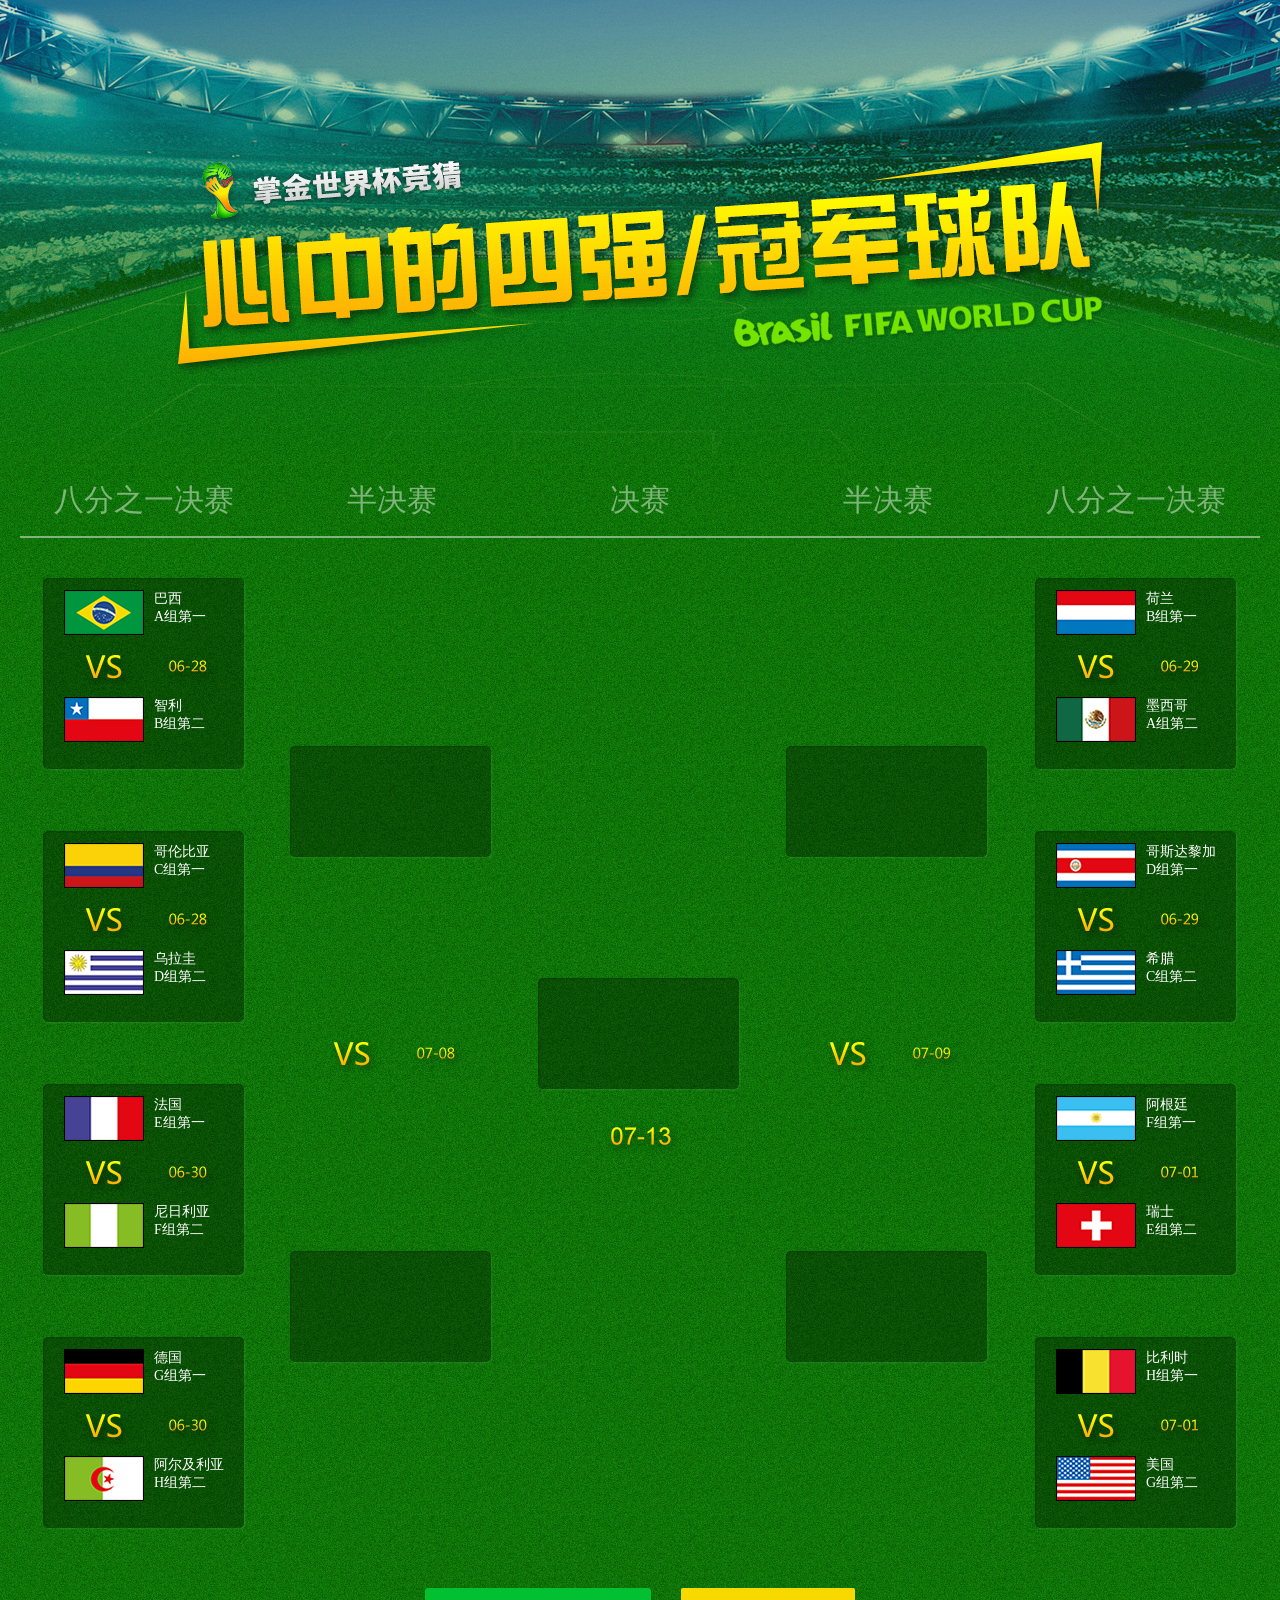
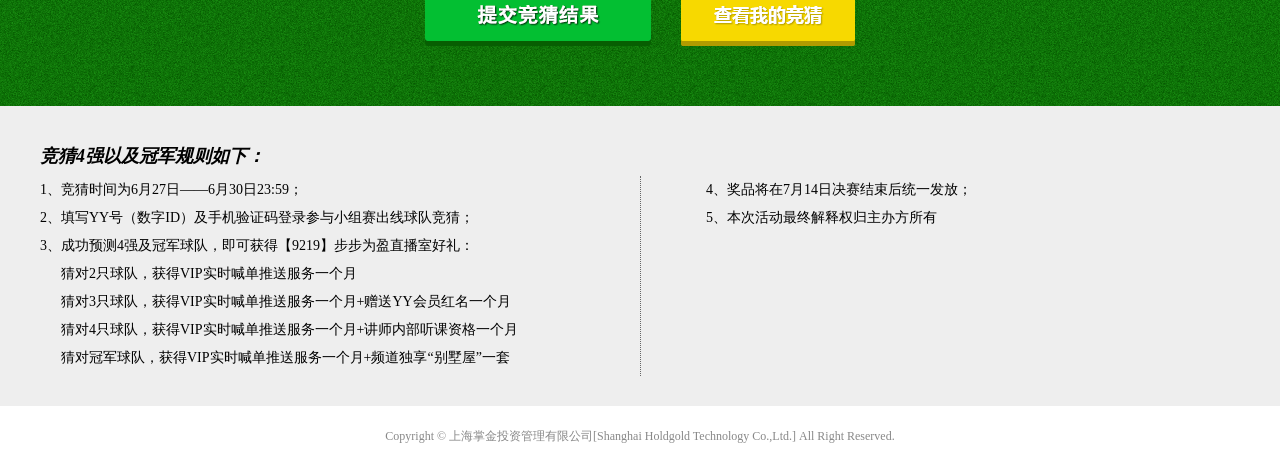
==== index.html @ 0e289a5d "Football World Cup" ====
<!DOCTYPE html PUBLIC "-//W3C//DTD XHTML 1.0 Transitional//EN" "http://www.w3.org/TR/xhtml1/DTD/xhtml1-transitional.dtd">
<html xmlns="http://www.w3.org/1999/xhtml">
<head>
<meta http-equiv="Content-Type" content="text/html; charset=utf-8" />
<link rel="icon" href="assets/image/zj_icon.ico" type="image/x-icon">
<title>掌金世界杯竞猜</title>
<link rel="stylesheet" href="assets/css/style.css">
<link rel="stylesheet" href="assets/css/main.css">
<script type="text/javascript" src="assets/js/jquery-1.8.3.min.js"></script>
<style>
*{margin: 0 auto; padding: 0;}
.icon_right {
	position:relative;
	top:0px;
	left:0px;
}
.icon_right i{
	width:16px; height:15px; background:#f00;background: url(assets/image/icon.png) top right; display:none;top: 0;left: 64px;
	position: absolute;
}

.div11 {
	position:relative;
	top:0px;
	left:0px;
}
.div11 i{
	width:16px; height:15px;background: url(assets/image/icon.png) top right; display:none;top: 0;left:125px;
	position: absolute;
}
</style>


<script>
function show(){  
        document.getElementById("overDiv").style.display = "block" ;  
        document.getElementById("hsDiv").style.display = "block" ;  
    }  
    function closeDiv(){  
        document.getElementById("overDiv").style.display = "none" ;  
        document.getElementById("hsDiv").style.display = "none" ;  
    }  
</script>
</head>

<body>  
  <!--  banner 开始  -->
  <div class="banner"></div>  
  <!--  banner 结束  -->

  
  <!--  决赛 开始  -->  
  <div class="wrap">   
  
    <!--  表头 开始  -->  
    <div class="title_table">
      <ul>
        <li>八分之一决赛</li>
        <li>半决赛</li>
        <li>决赛</li>
        <li>半决赛</li>
        <li>八分之一决赛</li>
      </ul>
    </div>   
    <!--  表头结束  -->  
    
       
  
    <!--  好几强 开始  -->     
     <div class="game" id="active0">
       <ul>
       <!--  1  -->
        <li>
          <ul>
            <li class="sideout60" groupId="A">
              <div class="box_16">
                 <dl class="dl1_c16" teamNum="1" id="a">
                  <dt class="dt1_c16">
                  <div class="icon_right"><img src="assets/image/1-1.png" /><i></i></div></dt>
                  <dd>巴西</dd>
                  <dd>A组第一</dd>
                 </dl>
                 
                 <em class="em_time"><img src="assets/image/0628.png" width="203" height="40" /></em>
                                  
                 <dl class="dl1_c16" teamNum="2" id="b">
                  <dt class="dt2_16">
                  <div class="icon_right"><img src="assets/image/1-2.png" /><i></i></div></dt>
                  <dd>智利</dd>
                  <dd>B组第二</dd>
                 </dl>
              </div>
            </li>
            
            <li class="sideout60" groupId="A">            
              <div class="box_16">
                 <dl class="dl1_c16" teamNum="3" id="c">
                  <dt class="dt1_c16">
                  <div class="icon_right"><img src="assets/image/1-3.png" /><i></i></div></dt>
                  <dd>哥伦比亚</dd>
                  <dd>C组第一</dd>
                 </dl>
                 
                 <em class="em_time"><img src="assets/image/0628.png" width="203" height="40" /></em>
                                  
                 <dl class="dl1_c16" teamNum="4" id="d">
                  <dt class="dt2_16">
                  <div class="icon_right"><img src="assets/image/1-4.png" /><i></i></div></dt>
                  <dd>乌拉圭</dd>
                  <dd>D组第二</dd>
                 </dl>
              </div>
             </li>
            </ul>

          <ul> 
            <li class="sideout60" groupId="B">            
              <div class="box_16">
                 <dl class="dl1_c16" teamNum="1">
                  <dt class="dt1_c16">
                  <div class="icon_right"><img src="assets/image/2-1.png" /><i></i></div></dt>
                  <dd>法国</dd>
                  <dd>E组第一</dd>
                 </dl>
                 
                 <em class="em_time"><img src="assets/image/0630.png" width="203" height="40" /></em>
                                  
                 <dl class="dl1_c16" teamNum="2">
                  <dt class="dt2_16">
                  <div class="icon_right"><img src="assets/image/2-2.png" /><i></i></div></dt>
                  <dd>尼日利亚</dd>
                  <dd>F组第二</dd>
                 </dl>
              </div>
            </li>
            
            <li class="sideout60" groupId="B">            
              <div class="box_16">
                 <dl class="dl1_c16" teamNum="3">
                  <dt class="dt1_c16">
                  <div class="icon_right"><img src="assets/image/2-3.png" /><i></i></div></dt>
                  <dd>德国</dd>
                  <dd>G组第一</dd>
                 </dl>
                 
                 <em class="em_time"><img src="assets/image/0630.png" width="203" height="40" /></em>
                                  
                 <dl class="dl1_c16" teamNum="4">
                  <dt class="dt2_16">
                  <div class="icon_right"><img src="assets/image/2-4.png" /><i></i></div></dt>
                  <dd>阿尔及利亚</dd>
                  <dd>H组第二</dd>
                 </dl>
              </div>
             </li>
          </ul>
        </li>        
       <!--  1  -->
       
       
       <!--  2  -->
       <div>      
        <li>        
          <ul>
            <li class="sideout165">
              <dl class="box_04">
                <div class="final" id="A" teamNum="1"></div>
              </dl>
            </li>
            
            <li class="time1"><img src="assets/image/0708.png"/></li>
            
            
            <li class="sideout161">
              <dl class="box_04">
                <div class="final" id="B" teamNum="2"></div>
              </dl>
            </li>
          </ul>
        </li>        
       <!--  2  -->
       
       
       
       <!--  3  --> 
        <li>        
          <ul style="height:320px; margin:310px 0 0 0;">
            <li style="height:90px;"></li>
            <li style="height:113px; margin:0 0 25px 0;padding:-top:50px;">
              <dl class="box_04">
                <div id="champion"></div>
              </dl>
            </li>
            
            <li style="height:40px;"><img src="assets/image/0713.png"/></li>

            <li>
              
            </li>
            
          </ul>
        </li>        
       <!--  3  -->
       
       
       <!--  4  -->       
        <li>        
          <ul>
            <li class="sideout165">
              <dl class="box_04">
                <div class="final" id="C" teamNum="3"></div>
              </dl>
            </li>
            
            <li class="time1"><img src="assets/image/0709.png"/></li>
            
            
            <li class="sideout161">
              <dl class="box_04">
                <div class="final" id="D" teamNum="4"></div>
              </dl>
            </li>
          </ul>
        </li>
        </div> 
       <!--  4  -->
        
        
        
        
        
       <!--  5  -->
        <li>         
          <ul>            
            <li class="sideout60" groupId="C">            
              <div class="box_16">
                 <dl class="dl1_c16" teamNum="1">
                  <dt class="dt1_c16">
                  <div class="icon_right"><img src="assets/image/3-1.png" /><i></i></div></dt>
                  <dd>荷兰</dd>
                  <dd>B组第一</dd>
                 </dl>
                 
                 <em class="em_time"><img src="assets/image/0629.png" width="203" height="40" /></em>
                                  
                 <dl class="dl1_c16" teamNum="2">
                  <dt class="dt2_16">
                  <div class="icon_right"><img src="assets/image/3-2.png" /><i></i></div></dt>
                  <dd>墨西哥</dd>
                  <dd>A组第二</dd>
                 </dl>
              </div>
             </li>
            
            <li class="sideout60" groupId="C">            
              <div class="box_16">
                 <dl class="dl1_c16" teamNum="3">
                  <dt class="dt1_c16">
                  <div class="icon_right"><img src="assets/image/3-3.png" /><i></i></div></dt>
                  <dd>哥斯达黎加</dd>
                  <dd>D组第一</dd>
                 </dl>
                 
                 <em class="em_time"><img src="assets/image/0629.png" width="203" height="40" /></em>
                                  
                 <dl class="dl1_c16" teamNum="4">
                  <dt class="dt2_16">
                  <div class="icon_right"><img src="assets/image/3-4.png" /><i></i></div></dt>
                  <dd>希腊</dd>
                  <dd>C组第二</dd>
                 </dl>
              </div>
             </li>
            </ul>

            <ul>
            <li class="sideout60" groupId="D">            
              <div class="box_16">
                 <dl class="dl1_c16" teamNum="1">
                  <dt class="dt1_c16">
                  <div class="icon_right"><img src="assets/image/4-1.png" /><i></i></div></dt>
                  <dd>阿根廷</dd>
                  <dd>F组第一</dd>
                 </dl>
                 
                 <em class="em_time"><img src="assets/image/0701.png" width="203" height="40" /></em>
                                  
                 <dl class="dl1_c16" teamNum="2">
                  <dt class="dt2_16">
                  <div class="icon_right"><img src="assets/image/4-2.png" /><i></i></div></dt>
                  <dd>瑞士</dd>
                  <dd>E组第二</dd>
                 </dl>
              </div>
             </li>
            
            <li class="sideout60" groupId="D">            
              <div class="box_16">
                 <dl class="dl1_c16" teamNum="3">
                  <dt class="dt1_c16">
                  <div class="icon_right"><img src="assets/image/4-3.png" /><i></i></div></dt>
                  <dd>比利时</dd>
                  <dd>H组第一</dd>
                 </dl>
                 
                 <em class="em_time"><img src="assets/image/0701.png" width="203" height="40" /></em>
                                  
                 <dl class="dl1_c16" teamNum="4">
                  <dt class="dt2_16">
                  <div class="icon_right"><img src="assets/image/4-4.png" /><i></i></div></dt>
                  <dd>美国</dd>
                  <dd>G组第二</dd>
                 </dl>
              </div>
             </li>
             </ul>
             </li>
        <!--  5  -->
       
       </ul>
     </div>
    <!--  好几强 结束  -->  
    
  </div>  
  <!--  决赛 结束  -->
 
 
  <div style="width:430px; height:58px; margin:0 auto; padding:0 0 60px 0;">
    <div  class="TJ_jingcai">
   <input name="" id="submitBtn" type="image"  value="" src="assets/image/btn1.png"/> 
   </div>  
    <!-- 弹出 表单开始 -->  
   <div id="hsDiv" style="display:none;">  
       <!-- 右上角关闭按钮 -->  
    <div id="closediv">  
        <a href="javascript:void(0);" onclick="closeDiv()"><img src="assets/image/tck_qx.png" border="0">  
        </a>  
    </div>  
     
    <div id="tbdiv">  
            <table id="logintb">  
            <tr>              
               <td class="logintd1">姓名：</td> 
               <td class="logintd2"><input type="text" style="width:180px;" name="" id="v_name" value="请输入姓名或YY昵称" onfocus="if (value == '请输入姓名或YY昵称') {
                                    value = ''
                                }"onblur="if (value == '') {
                                    value = '请输入姓名或YY昵称'
                                }" class="input_text" > 
                                <span class="color_red">*</span>
               </td>   
            </tr>  
            
            <tr>              
                <td class="logintd1">YY号码：</td> 
                <td class="logintd2"><input type="text" style="width:180px;" name="" id="v_yy" value="请输入您的YY数字ID" onfocus="if (value == '请输入您的YY数字ID') {
                                    value = ''
                                }"onblur="if (value == '') {
                                    value = '请输入您的YY数字ID'
                                }" class="input_text" >
                </td>  
            </tr>  
            
            <tr>              
                <td class="logintd1">手机号：</td>   
                <td class="logintd2"><input type="text" style="width:180px;"  id="v_mobile" name="" value="请输入您的手机号" onfocus="if (value == '请输入您的手机号') {
                                    value = ''
                                }"onblur="if (value == '') {
                                    value = '请输入您的手机号'
                                }"  class="input_text"> 
                  <span class="color_red">*</span>
                </td>     
            </tr>  
            
            <tr>                
                <td class="logintd1">验证码：</td>   
                <td class="logintd2">
                  <input type="text" id="v_code" name="" style="width:70px;float:left;" value=""  class="input_text"> 
                  <input type="button" value="获取验证码" id='getCode'  style=" cursor: pointer; text-indent:0;border:#48a7e7 1px solid;background:none;width:88px;height:32px;line-height:29px;color:#48a7e7;border-radius:2px;font-size: 14px; text-align:center;margin:0 0 0 10px;outline:none; font-family: '微软雅黑'; "> 
                                    </td>   
            </tr> 
          
            <tr>            
                <td class="logintd1"></td>   
                <td class="logintd4" style='margin-top:3px'><input  id="submitResult" type="image" name="" value="" src="assets/image/tc_butten.png">  </td>   
            </tr>  
        </table>  
 
    </div> 
    <div id="tbdiv1">  
                                        <table id="logintb1">  

                                            <tr>              
                                                <td class="logintd1">手机号：</td>   
                                                <td class="logintd2"><input type="text" name=""  id="result_mobile" value="请输入您的手机号" onfocus="if (value == '请输入您的手机号') {
                                    value = ''
                                }"onblur="if (value == '') {
                                    value = '请输入您的手机号'
                                }"  class="input_text">  </td>   
                                            </tr>  

                                            <tr>              
                                                <td class="logintd1">验证码：</td>   
                                                <td class="logintd2"><input type="text" name="" id="result_code" value="请输入图片中的验证码"  onfocus="if (value == '请输入图片中的验证码') {
                                    value = ''
                                }"onblur="if (value == '') {
                                    value = '请输入图片中的验证码'
                                }" class="input_text"> 


                                                </td>   

                                            </tr>  

                                            <tr>                         
                                                <td><img src="" id="getcode_num" title="看不清，点击换一张" align="absmiddle" style="display:block; margin: 0 0 0 70px;"></td>   
                                            </tr> 

                                            <tr>            
                                                <td class="logintd1"></td>   
                                                <td class="logintd4" style="margin:40px 0 0 0;"><input type="image"  id="getResult"  name="" value="" src="assets/image/tc_butten.png">  </td>   
                                            </tr>  
                                        </table>  

                                    </div>   
  </div>  
<div class="mask" id="winMask" style="display: none;"></div>
  <div id="overDiv" style="display:none; "></div>
                                    <div class="alertLayer" >
                                        <div class="active1-alert" id="active1-alert">
                                            <div class="alert-wrap wy-wrap abMid" name="" type="0">

                                            </div>
                                            <div class="alert-wrap abMid" name="未选齐16强" type="1">
                                                <div class="closeBtn abTR"></div>
                                                <div class="infoTxt abMid">您未选择完四强及冠军</div>
                                                <div class="confirmBtn abMid goonChoose"></div>
                                            </div>
                                            <div class="alert-wrap abMid" name="提交成功" type="2">
                                                <div class="closeBtn abTR"></div>
                                                <div class="infoTxt abMid">恭喜您，提交成功！</div>
                                                <div class="confirmBtn abMid"></div>
                                            </div>
                                            <div class="alert-wrap abMid" name="提交失败" type="3">
                                                <div class="closeBtn abTR"></div>
                                                <div class="infoTxt abMid">抱歉，提交失败！</div>
                                                <div class="confirmBtn abMid"></div>
                                            </div>
                                            <div class="alert-wrap abMid" name="网络不稳" type="4">
                                                <div class="closeBtn abTR"></div>
                                                <div class="infoTxt abMid">网络不稳，请稍后再试</div>
                                                <div class="confirmBtn abMid"></div>
                                            </div>
                                        </div>
                                        <div class="resultLayer abMid" id="resultLayer">
                                            <div class="resultTitle abL">
                                                <div class="closeBtn abR"></div>
                                                我的竞猜 <span>（心中的四强与冠军）</span>
                                            </div>
                                            <div class="topCont">
                                                <!--<img src="images/guessWrong.png" alt=""/>-->
                                            </div>
                                            <div class="centerCont">
                                                <ul id="result">
                                                    <li style="width:430px;list-style-type:none;">
                                                        <div class="noResult">
                                                            心中的四强
                                                        </div>
                                                        <div id="my4">
                                                        </div>
                                                    </li>
                                                    <li style="width:40px;list-style-type:none; margin-top:75px; height: 400px;">
                                                    <div class="noResult"><i></i></div>                                                   	
                                                        <div id="lottery4"></div>
                                                    </li>
                                                    <li style="width:430px;list-style-type:none;">
                                                        <div class="noResult">最终的四强</div>
                                                                <div id="final4">
                                                                </div>
                                                    </li>
                                                </ul>
                                                <ul>
                                                	<li style="width:430px;list-style-type:none;height: 150px; ">
                                                        <div class="noResult">
                                                            心中的冠军
                                                        </div>
                                                        <div id="myChampion">
                                                        </div>
                                                    </li>
                                                    <br/>
                                                    <li style="width:40px;list-style-type:none;height: 150px;margin-top:75px;">
                                                    <div class="noResult"></div>
                                                        <div id="chamLottery"></div>
                                                        
                                                    </li>
                                                    <li style="width:430px;list-style-type:none;height: 150px;">
                                                        <div class="noResult">最终的冠军</div>
                                                                <div id="finalChampion">
                                                                </div>
                                                    </li>
                                                </ul>
                                                <div class="clearfix"></div>
                                            </div>
                                        </div>
                                       
                                    </div>
                                    <div class="search_No hover" id="showResultBtn"><img src="assets/image/btn2.png" /></div>
 </div>
 
 
 <div class="rule">
   <div class="rule_left">
     <h4>竞猜4强以及冠军规则如下：</h4>
     <div class="rule_boxL">
       <p class="p1">1、竞猜时间为6月27日——6月30日23:59；</p>
       <p class="p1">2、填写YY号（数字ID）及手机验证码登录参与小组赛出线球队竞猜；</p>
       <p class="p1">3、成功预测4强及冠军球队，即可获得【9219】步步为盈直播室好礼：</p>
       <p class="p2">猜对2只球队，获得VIP实时喊单推送服务一个月</p>
       <p class="p2">猜对3只球队，获得VIP实时喊单推送服务一个月+赠送YY会员红名一个月</p>
       <p class="p2">猜对4只球队，获得VIP实时喊单推送服务一个月+讲师内部听课资格一个月</p>
       <p class="p2">猜对冠军球队，获得VIP实时喊单推送服务一个月+频道独享“别墅屋”一套</p>
     </div>
     
     <div class="rule_right">
       <p class="p3">4、奖品将在7月14日决赛结束后统一发放；</p>
       <p class="p3">5、本次活动最终解释权归主办方所有</p>
     </div>
   </div>
 </div>
 
  <p class="copyright">
   Copyright © 上海掌金投资管理有限公司[Shanghai Holdgold Technology Co.,Ltd.] All Right Reserved.
  </p> 
  <script type="text/javascript" src="assets/js/main.js"></script>
  <script type="text/javascript" src="assets/js/tools.js"></script>
  <script type="text/javascript" src="assets/js/json2.js"></script>
</body>
</html>
---- assets/css/style.css ----
@charset "utf-8";
/* CSS Document */

body {
  font-family: "微软雅黑" ;
  padding: 0;
  margin: 0 auto;
  background:url(../image/gbg.png) repeat;

}

.banner{
	width:100%;
	height:460px;
	margin:0 auto;
	background: url(../image/banner.jpg) no-repeat center center;
	padding:0;
}

.wrap{
	width:1240px;
	height:100%;
	margin:0 auto;
	padding:0 0 50px 0;
	color:#fff;
	font-size:18px;
}

.wrap:after{content:"."; display:block; height:0; clear:both; visibility:hidden;}

.wrap .title_table{
	width:100%;
	height:66px;
	line-height:66px;
	color:#80b47c;
	border-bottom: 2px solid #80b47c;
	margin:10px 0 40px 0;
	font-family: "微软雅黑";
}

.wrap .title_table ul{
	width:100%;
	margin:0;
	padding:0;
	list-style-type:none;
}

.wrap .title_table li{
	width:248px;
	height:60px;
	line-height:60px;
	float:left;
	font-size:30px;
	text-align:center;
	color:#80b47c;
}


.wrap .game{
	width:100%;
	height:960px;
	margin:0;
	padding:0;
}


.wrap .game ul{
	width:100%;
	margin:0;
	padding:0;
	list-style-type:none;
}

.wrap .game li{
	width:248px;
	height:193px;
	float:left;
	text-align:center;
}

.sideout60{
	margin:0 0 60px 0;
}

.sideout165{
	margin:168px 0 63px 0;
}



.sideout161{
	margin:26px 0 63px 0;
}

.sideout300{
	margin:300px 0 35px 0;
}

.sideout35{
	margin:35px 0 35px 0;
}

.box_16{
	background:url(../image/bg_1.png) no-repeat;
	width:203px;
	height:193px;
	margin:0 auto;
}

.dl1_c16{
	width:160px;
	height:45px;
	margin:0 auto;
	padding:12px 0 10px 0;
	font-size:14px;
	color:#fff;
	font-family:'微软雅黑';
	text-align:left;
	cursor: pointer;
}

.hover {
	cursor: pointer;
	/*background-color: orange;*/
}

.active {
	cursor: pointer;
	/*background:url(file:///D:/xampp/htdocs/0625/assets/image/select.png)*/
}

.opacity {
	cursor: pointer;
	/*background-color: black;*/
}


.dt1_c16{
	width:80px;
	height:45px;
	float:left;
	margin:0 10px 0 0;
}

.em_time{
	width:203px;
	height:40px;
	margin:0;
	padding:0;
}

.dl2_16{
	width:160px;
	height:45px;
	margin:0 auto;
	padding:12px 0 10px 0;
	font-size:14px;
	color:#fff;
	font-family:'微软雅黑';
	text-align:left
}

.dt2_16{
	width:80px;
	height:45px;
	float:left;
	margin:0 10px 0 0;
}

.box_04{
	background:url(../image/bg_2.png) no-repeat;
	margin:0 0 0 22px;
	width:203x;
	height:113px;
	padding:0;
}

.box_04 .dt_04{
	width:203px;
	height:45px;
	margin:0;
	padding:15px 0 10px 0;
}


.box_04 .img{
	width:80px;
	height:45px;
	margin:0 62px 0 61px;
}

.box_04 .dd_04{
	width:203px;
	height:32px;
	line-height:32px;
	color:#fff;
	font-size:18px;
	text-align:center;
	margin:0;
	padding:0;
}

.time1{
	width:100%;
	height:60px;
	margin:30px 0 0 0;
}








#overDiv {  
    background-color:#000;  
    width: 100%;  
    height: 100%;  
    left: 0;  
    top: 0; /*FF IE7*/  
    filter: alpha(opacity = 65); /*IE*/  
    opacity: 0.65; /*FF*/  
    z-index: 110;  
    position: fixed !important; /*FF IE7*/  
    position: absolute; /*IE6*/  
    _top: expression(eval(document.compatMode &&   
     document.compatMode == 'CSS1Compat')?   
    documentElement.scrollTop+  (document.documentElement.clientHeight-this.offsetHeight  
        )/2: /*IE6*/   
    document.body.scrollTop+  (document.body.clientHeight-  this.clientHeight  
        )/2 ); /*IE5 IE5.5*/  
}  
  
#hsDiv {  
    background:#fff;  
    border-radius: 5px;
    z-index: 120;  
    width: 372px;  
    height: 366px;
	/*border:3px solid #950202;*/ 
    left: 45%; /*FF IE7*/  
    top: 32%; /*FF IE7*/  
    margin-left: -150px !important; /*FF IE7 该值为本身宽的一半 */  
    _margin-top: -60px !important; /*FF IE7 该值为本身高的一半*/  
    margin-top: 0px;  
    position: fixed !important; /*FF IE7*/  
    position: absolute; /*IE6*/  
    _top: expression(eval(document.compatMode &&   
     document.compatMode == 'CSS1Compat')?   
    documentElement.scrollTop+  (document.documentElement.clientHeight-this.offsetHeight  
        )/2: /*IE6*/   
    document.body.scrollTop+  (document.body.clientHeight-  this.clientHeight  
        )/2 ); /*IE5 IE5.5*/  
	background:url(../image/tck_bg.png) no-repeat center; 
}  
  

#closediv{
	/*margin-left: 390px; 
	margin-top: -10px;  */
	float:right;
	width:44px;
	height:44px;
	margin:21px 28px 0 0; 
}  

#logintb,#logintb1{
	width: 300px;
	height:200px;
	border: 0px;
	margin:80px 0 0 40px;
	/* margin: 10px 0 0 20px;*/
}  

#logintb .logintd1,#logintb .logintd3  ,#logintb1 .logintd1,#logintb1 .logintd3{
	height:30px;
	line-height:30px;
	font-size:18px;
	font-weight:bold;
	vertical-align: bottom;  
}  

#logintb .logintd1  ,#logintb1 .logintd1{
	font-size:16px;
	color: #000;
	width:70px;
	float:left;
	line-height:30px;
	margin:10px 0 5px 0;
}

#logintb .logintd3 ,#logintb1 .logintd3{
	font-size:11px;  
}  

#logintb .logintd2 , #logintb1 .logintd2{
	height:auto;
	width:200px;
	float:left;
	margin:10px 0 10px 0;
	color:#999;
}  

#logintb td a,#logintb1 td a{
	float: right;  
}  

 .logintd2 input{
	 width:200px;
	 height: 30px;
	 line-height:30px;
	 border:1px solid #cbcbcb;
	 border-radius: 3px;
	 text-indent:0.5em;
}

#logintb .logintd21  ,#logintb1 .logintd21{
	height:auto;
	width:200px;
	float:left;
	margin:10px 0 5px 0;
}  

.logintd21 input{
	width:100px;
	height: 30px;
	line-height:30px;
	border:1px solid #d3d3d3;
	border-radius: 2px;
	text-indent:0.5em;
}  
          

.logintd4{
	width:130px;
	height: 42px;
	text-align: center;
	vertical-align: bottom;
	float:left;
	margin:20px 0 0 0;
} 


.input_text{
	 color:#999;
	 text-indent:0.5em;
	 font-size:14px;
}

.yzm{
	font-size:16px;
	color:#666;
	 text-align:right;
	 text-decoration:underline;
}

.color_red{
	color:#f00;
	font-weight:bold;
	font-size:16px;
	float:right;
	width:10px;
	height:32px;
	line-height:32px;
}


.search_No{
	display:table-cell;
	float:right;
	width:174px;
	height:58px;
}

.TJ_jingcai{
	display:table-cell;
	float:left;
	width:226px;
	height:58px;
	outline:none;
}

.rule{
	width:100%;
	height:300px;
	background:#eee;
}

.rule_left{
	width:1200px;
	height:260px;
	margin:0 auto;
	padding:30px 0;
}

.rule_right{
	width:599px;
	height:200px;
	float:left;
	font-size:14px;
}

.rule_right .p3{
	margin:0 0 0 65px;
	padding:0;
	height:28px;
	line-height:28px;
}

h4{
	heght:40px;
	line-height:40px;
	color:#000;
	font-size:18px;
	font-style:italic;
}

.rule_boxL{
	width:600px;
	height:200px;
	float:left;
	border-right:1px dotted #666;
	font-size:14px;
}


.rule_boxL .p1{
	margin:0;
	padding:0;
	height:28px;
	line-height:28px;
}

.rule_boxL .p2{
	margin:0;
	padding:0;
	height:28px;
	line-height:28px;
	text-indent:1.5em;
}

.copyright{
	width:100%;
	height:60px;
	background:#fff;
	text-align:center;
	line-height:60px;
	color:#888;
	font-size:12px;
}

.alertLayer {
    position: absolute;
    width: 100%;
    height: 0;
    top: 0;
    left: 0;
    z-index: 1001;
}

/*弹出层通用*/
.alert-wrap {
    display: none;
}

    .alert-wrap .closeBtn {
        width: 40px;
        height: 40px;
        right: 16px;
        top: 21px;
        cursor: pointer;
    }
---- assets/css/main.css ----
﻿/*css用途名
* Author:SDX
* E-Mail:jrshenduxian@jd.com
*/
/*顶部栏*/
.topBarExtend {
    background: none repeat scroll 0 0 #E4393C;
    height: 40px;
    margin-bottom: 10px;
    position: relative;
    z-index: 6;
}

/*基类*/
.fullWidth {
    position: relative;
    margin: 0 auto;
    width: 100%;
}

.abT {
    position: absolute;
    top: 0;
}

.abTL {
    position: absolute;
    top: 0;
    left: 0;
}

.abTR {
    position: absolute;
    top: 0;
    right: 0;
}

.abB {
    position: absolute;
    bottom: 0;
}

.abBL {
    position: absolute;
    bottom: 0;
    left: 0;
}

.abBR {
    position: absolute;
    bottom: 0;
    right: 0;
}

.abL {
    position: absolute;
    left: 0;
}

.abR {
    position: absolute;
    right: 0;
}

.abMid {
    position: absolute;
    left: 50%;
}

.fl {
    float: left;
}

.fr {
    float: right;
}

.pr {
    position: relative;
}

/*content*/
.content {
    background: #eeeeee;
    margin-top: -14px;
}

/*activeHead*/
.activeHead {
    height: 458px;
    background-color: #242021;
}

    .activeHead .bkg {
        height: 458px;
        background: url(../image/banner.png) no-repeat center center;
        width: 100%;
    }

.activeCont.cont1 .rule {
    height: 80px;
    background: #f1f1f1;
    color: #222;
    width: 960px;
    margin: 65px auto;
    padding: 30px;
    font-family: "微软雅黑";
}

/*activeFooter*/
.activeFooter {
    line-height: 18px;
    text-align: center;
    text-shadow: 2px 2px 2px #1c1819;
    padding-bottom: 50px;
}

/**浮动层**/
.float-wrap {
    display: none;
}

.floatBtn {
    position: fixed;
    *_position: absolute;
    z-index: 20;
    bottom: 10px;
}

    .floatBtn .linkBlock {
        width: 100%;
        height: 100%;
        cursor: pointer;
        position: absolute;
    }

        .floatBtn .linkBlock a {
            width: 100%;
            height: 100%;
            display: block;
        }

.floatLeft {
    width: 120px;
    height: 320px;
}

    .floatLeft .linkBlock {
        width: 100%;
        background: url("../image/float_left_02.jpg") no-repeat;
        height: 100px;
    }

    .floatLeft .baitiao {
        width: 100%;
        background-image: url("../image/float_left_01.jpg");
        bottom: 110px;
    }

    .floatLeft .caipiao {
        width: 100%;
        background-image: url("../image/float_left_03.jpg");
        bottom: 0;
    }

/*弹出层样式*/
.mask {
    background: #000;
    border: 0 none;
    height: 100%;
    left: 0;
    opacity: 0.5;
    position: fixed;
    top: 0;
    width: 100%;
    z-index: 1000;
    display: none;
    filter: alpha(opacity=50);
}

.alertLayer {
    position: absolute;
    width: 100%;
    height: 0;
    top: 0;
    left: 0;
    z-index: 1001;
}

/*弹出层通用*/
.alert-wrap {
    display: none;
}

    .alert-wrap .closeBtn {
        width: 40px;
        height: 40px;
        right: 16px;
        top: 21px;
        cursor: pointer;
    }

/*弹层-活动1*/
.active1-alert .alert-wrap {
    width: 370px;
    height: 205px;
    background: url("../image/active1_alertLayer.png");
    margin-left: -185px;
}

.active1-alert .confirmBtn {
    background: url(../image/closeBtn.jpg) no-repeat;
    width: 126px;
    height: 35px;
    margin-left: -63px;
    cursor: pointer;
    bottom: 20px;
}

    .active1-alert .confirmBtn a {
        width: 100%;
        height: 100%;
        display: block;
    }

.active1-alert .goonChoose {
    background-image: url(../image/goonChoose.jpg);
}

.active1-alert .gotoWYQB {
    background-image: url(../image/gotoWYQB.jpg);
}

.active1-alert .infoTxt {
    width: 345px;
    height: 90px;
    margin-left: -173px;
    top: 85px;
    line-height: 90px;
    font-size: 26px;
    text-align: center;
    font-family: "微软雅黑";
    font-weight: bold;
    color: #323232;
    font-style: italic;
}

/*.active1-alert .wy-wrap {
    width: 370px;
    height: 359px;
    background: url("../images/wy-wrap-bkg.png");
    margin-left: -185px;
}*/

    .active1-alert .wy-wrap .confirmBtn {
        bottom: 155px;
    }

/*弹层-竞猜结果*/
.alertLayer .resultLayer {
    width: 910px;
    background: #f8f8f8;
    margin-left: -510px;
    top: 10px;
    padding: 0 55px;
    padding-bottom: 60px;
    display: none;
}

    .alertLayer .resultLayer .resultTitle {
        width: 1041px;
        height: 55px;
        background: url(../image/resultTitle.png) no-repeat;
        left: -10px;
        top: 20px;
        font-size: 24px;
        color: #FFF;
        font-family: "Microsoft Yahei";
        text-indent: 30px;
        font-style: italic;
        font-weight: 700;
        line-height: 38px;
    }

        .alertLayer .resultLayer .resultTitle .closeBtn {
            width: 40px;
            height: 45px;
            right: 15px;
            cursor: pointer;
        }

    .alertLayer .resultLayer .topCont {
        position: relative;
        margin-top: 64px;
        text-align: center;
    }

    .alertLayer .resultLayer .centerCont {
        position: relative;
        margin-top: 10px;
    }

    .alertLayer .resultLayer ul {
    }

        .alertLayer .resultLayer ul li {
            float: left;
            width: 450px;
            height: 500px;
        }

            .alertLayer .resultLayer ul li dl {
            }

.resultTitle.abL span {
    font-size: 18px;
    font-weight: normal;
}

.activeCont.cont1 .fl .tit_activeCont {
    text-align: center;
    line-height: 80px;
    font-size: 24px;
    font-family: "Microsoft Yahei";
    background: #2d2d2d;
    color: #FFF;
}

.centerCont ul li div dl {
    width: 450px;
    height: 93px;
}

    .centerCont ul li div dl .wid110 {
        float: left;
        padding-right: 10px;
        width: 110px;
        text-align: right;
        height: 93px;
        line-height: 80px;
        font-size: 36px;
        color: #323232;
        font-family: Arial;
        font-weight: 700;
    }

        .centerCont ul li div dl .wid110 span {
            font-size: 24px;
            font-family: "Microsoft Yahei";
        }

    .centerCont ul li div dl .wid10 {
        float: left;
        padding-right: 10px;
        width: 10px;
        text-align: right;
        height: 93px;
        line-height: 80px;
        font-size: 36px;
        color: #323232;
        font-family: Arial;
        font-weight: 700;
    }

        .centerCont ul li div dl .wid10 span {
            font-size: 24px;
            font-family: "Microsoft Yahei";
        }

    .centerCont ul li div dl .wid100 {
        float: left;
        padding-right: 10px;
        width: 100px;
        text-align: center;
        height: 93px;
    }

    .centerCont ul li div dl .annPs_po {
        width: 430px;
        padding-left: 20px;
    }

.centerCont ul li .noResult {
    line-height: 75px;
    font-size: 24px;
    font-family: "Microsoft Yahei";
    color: #323232;
    padding-left: 150px;
}

.centerCont ul li .noResult_last {
    line-height: 75px;
    font-size: 24px;
    font-family: "Microsoft Yahei";
    color: #323232;
    padding-left: 217px;
    height: 95px;
}

.holderNo_po {
    height: 70px;
    padding-top: 6px;
    width: 98px;
    margin: 13px 8px 8px;
}

    .holderNo_po .titCenter {
        color: #808080;
    }

/*activeBody*/
.activeBody {
    background-color: #eeeeee;
}

    .activeBody .kindNav {
        width: 840px;
        height: 192px;
        margin-left: -416px;
        top: -84px;
        overflow: hidden;
        display: inline;
    }

    /*活动主面板*/
    .activeBody .activeBoard {
        width: 1120px;
        background: #fff no-repeat scroll center top #2D2D2D;
        margin: 0 auto;
        padding-top: 0px;
        *padding-top: 0px;
    }

    .activeBody .activeCont {
        width: 1100px;
        margin: 0 auto;
        margin-top: 0;
        display: none;
        min-height: 200px;
        border-left: 10px solid #1C1819;
        border-right: 10px solid #1C1819;
        background: #fff;
    }

.activeBody {
    display: block;
}

    /*活动面板1*/
    .activeBody .cont1 {
        border: 10px solid #cbcbcb;
    }

        .activeBody .cont1 .groupHolder {
            padding-left: 30px;
            padding-top: 100px;
        }

        .activeBody .cont1 dl {
            width: 535px;
            height: 116px;
        }

        .activeBody .cont1 dt {
            float: left;
            width: 78px;
            height: 100%;
            background: #fff;
        }

        .activeBody .cont1 dd {
            float: left;
            width: 88px;
            height: 100%;
            display: block;
        }

        .activeBody .cont1 .flag {
            width: 80px;
            height: 45px;
            background: black;
            margin: 0 auto;
        }

        .activeBody .cont1 .flag {
            width: 80px;
            height: 45px;
            background: black;
            margin: -3px auto;
        }

        .activeBody .cont1 .title {
            width: 80px;
            height: 20px;
            margin: 0 auto;
            margin-top: 2px;
        }

        .activeBody .cont1 .choose {
            width: 100px;
            text-align: center;
        }
/*新添css  by:hm*/
.activeCont.cont1 .fl .tit_activeCont, .activeCont.cont1 .fr .tit_activeCont {
    text-align: center;
    line-height: 80px;
    font-size: 24px;
    font-family: "Microsoft Yahei";
    background: #fff;
    color: #000;
}

.font36B {
    font-size: 36px;
    font-weight: 700;
    font-family: Arial;
}

.titCenter {
    text-align: center;
    line-height: 24px;
    color: #000;
}

.btnWid430 {
    width: 430px;
    margin: 0 auto;
    height: 58px;
    margin-top: 40px;
}

.btnGreen {
    background: url(../image/btn1.png) no-repeat;
    width: 226px;
    height: 58px;
    cursor: pointer;
}

.btnYellow {
    background: url(../image/btn2.png) no-repeat;
    width: 174px;
    height: 58px;
    cursor: pointer;
}

.activeCont.cont1 .rule h1 {
    margin-bottom: 10px;
}

.activeCont.cont1 .rule .fr.boderNone {
    line-height: 24px;
    width: 44%;
    text-indent: 20px;
    border-right: none;
}

.activeCont.cont1 .rule .fl,
.activeCont.cont1 .rule .fr {
    line-height: 24px;
    padding-right: 50px;
    text-indent: 20px;
    border-right: 1px dotted #666;
}

.activeCont.cont1 .rule h1 em {
    font-size: 16px;
    font-style: italic;
}

.holderNo {
    cursor: pointer;
    height: 70px;
    padding-top: 6px;
    width: 98px;
    margin: 13px 8px 8px;
}

.holder {
    background: #1c1819;
    height: 66px;
    padding-top: 7px;
    width: 88px;
    margin: 12px 13px 8px;
}


    .holder .titCenter {
        color: #fff;
    }

.holderActive {
    background: url(../image/activBg.jpg) no-repeat center center;
    width: 98px;
    height: 77px;
    display: block;
    cursor: pointer;
    padding-top: 19px;
    margin: 0 8px 8px;
}

    .holderActive .titCenter {
        color: #fff;
    }

.holderOpacity {
    background: url(../image/activBg-1.jpg) no-repeat center center;
    margin: 0 8px 8px;
    width: 98px;
    height: 77px;
    display: block;
    cursor: pointer;
    padding-top: 19px;
}

    .holderOpacity img {
        opacity: 0.4;
        filter: alpha(opacity=40);
    }

    .holderOpacity .titCenter {
        color: #808080;
    }

.flag.pr .icon_right i {
    background: url(../image/icon.png) top right;
    width: 16px;
    top: 0;
    left: 64px;
    height: 15px;
    position: absolute;
    display: none;
}

.holderActive .flag.pr .icon_right i {
    display: block;
}

.item {
    width: 186px;
    height: 191px;
    float: left;
    margin-right: 20px;
    display: inline;
    position: relative;
}

    .item a {
        display: block;
        width: 70px;
        height: 22px;
        bottom: 19px;
        left: 58px;
    }

.tab0 {
    background: url(../image/tab1.png) no-repeat;
    width: 200px;
    height: 186px;
    cursor: pointer;
}

    .tab0 a {
        left: 70px;
    }

.tab0Hover {
    background-image: url(../image/tab_1_1.png);
}

.tab1 {
    background: url(../image/tab2.png) no-repeat;
    width: 186px;
    height: 186px;
    cursor: pointer;
}

.tab1Hover {
    background-image: url(../image/tab_2_1.png);
}

.tab2 {
    background: url(../image/tab3.png) no-repeat;
    width: 186px;
    height: 186px;
    cursor: pointer;
}

.tab2Hover {
    background-image: url(../image/tab_3_1.png);
}

.tab3 {
    background: url(../image/tab4.png) no-repeat;
    width: 186px;
    height: 186px;
    cursor: pointer;
}

.tab3Hover {
    background-image: url(../image/tab_4_1.png);
}

.app_icon {
    background: url(../image/app_icon.png) no-repeat;
    width: 100px;
    height: 75px;
    position: absolute;
    left: 50%;
    margin-left: 560px;
    top: 0px;
}

@media screen and (-webkit-min-device-pixel-ratio: 0) {
    .app_icon {
        margin-left: 559px;
    }
}

.noticeWord {
    position: absolute;
    left: 50%;
    color: #333333;
    margin-left: -285px;
    margin-top: 60px;
}

    .noticeWord i {
        background: url(../image/noticeIcon.png) no-repeat;
        width: 20px;
        height: 50px;
        padding-right: 5px;
        float: left;
    }

.adHolder {
    width: 1120px;
    border-top: 10px solid #1C1819;
    padding-top: 30px;
    background-color: #242021;
    padding-bottom: 30px;
}

    .adHolder a {
        display: block;
        width: 1100px;
        margin: 0 auto;
        text-decoration: none;
    }
/*
* des:活动面板2
* author:dqc
* mail:duqichao@jd.com
*/
.activeBody .cont2 {
    width: 1020px;
    padding: 0 40px 20px 40px;
    height: 699px;
}

    .activeBody .cont2 .T_empty {
        width: 82px;
    }

    .activeBody .cont2 .T_date {
        width: 150px;
    }

    .activeBody .cont2 .T_time {
        width: 91px;
    }

    .activeBody .cont2 .T_team {
        width: 204px;
    }

    .activeBody .cont2 .T_group {
        width: 95px;
    }

    .activeBody .cont2 .T_place {
        width: 129px;
    }

    .activeBody .cont2 .T_result {
        width: 193px;
    }

    .activeBody .cont2 .T_session {
        width: 70px;
    }

    .activeBody .cont2 .active_table {
        font-family: 'microsoft yahei';
        margin-top: -1px;
    }

        .activeBody .cont2 .active_table th {
            height: 50px;
            line-height: 50px;
            background: #404040;
            font-size: 16px;
            color: #fff;
            text-align: left;
        }

        .activeBody .cont2 .active_table td {
            height: 50px;
            line-height: 50px;
            text-align: left;
            font-size: 14px;
            color: #a5a5a5;
        }

    .activeBody .cont2 .active_sub_table td {
        border-bottom: 1px solid #333;
    }

    .activeBody .cont2 .active_sub_table th {
        height: 0;
        overflow: hidden;
    }

    .activeBody .cont2 .active_sub_table td.T_date {
        border-bottom: none;
    }

    .activeBody .cont2 .active_sub_table td.T_light {
        font-weight: bold;
        color: #fff;
    }

    .activeBody .cont2 .active_sub_table td.T_dark {
        color: #737373;
    }

    .activeBody .cont2 .active_sub_table tr.T_cutoff td {
        border-top: 1px solid #666;
    }

    .activeBody .cont2 .T_wrap {
        border: 3px solid #68b689;
        margin-bottom: 30px;
        position: relative;
        overflow: hidden;
    }

    .activeBody .cont2 .T_guessing {
        background: #242021;
    }

    .activeBody .cont2 .T_unstart {
        border-color: #6a71ba;
    }

    .activeBody .cont2 .T_raceend {
        border-color: #bab06a;
    }

    .activeBody .cont2 .T_wrap .race_state {
        width: 44px;
        height: 35px;
        display: block;
        position: absolute;
        left: -3px;
        top: -3px;
        background: url(../image/race_stateicon.png) #d2d2d2 no-repeat;
        color: #fff;
        line-height: 30px;
        text-align: center;
    }

    .activeBody .cont2 .T_unstart .race_state {
        background-position: 0 -39px;
    }

    .activeBody .cont2 .T_raceend .race_state {
        background-position: 0 -78px;
    }

table {
    border-collapse: inherit;
}

.activeCont.cont2 .rule {
    height: 20px;
    background: #404040;
    color: #a5a5a5;
    width: 960px;
    margin: 65px auto;
    padding: 30px;
    font-family: "微软雅黑";
}

    .activeCont.cont2 .rule h1 {
        margin-bottom: 10px;
        text-align: center;
    }

    .activeCont.cont2 .rule .fr.boderNone {
        line-height: 24px;
        width: 49%;
        text-indent: 20px;
        border-right: none;
    }

    .activeCont.cont2 .rule .fl,
    .activeCont.cont2 .rule .fr {
        line-height: 24px;
        padding-right: 50px;
        text-indent: 20px; /* border-right: 1px dotted #666; */
        text-shadow: 2px 2px 2px #1c1819;
    }

    .activeCont.cont2 .rule h1 em {
        font-size: 16px;
        font-style: italic;
        text-shadow: 1px 1px 1px #1C1819;
    }

/*活动面板3 （二期开发）*/
.activeBody .cont3 {
}

/*活动面板4*/
.activeBody .cont4 {
}
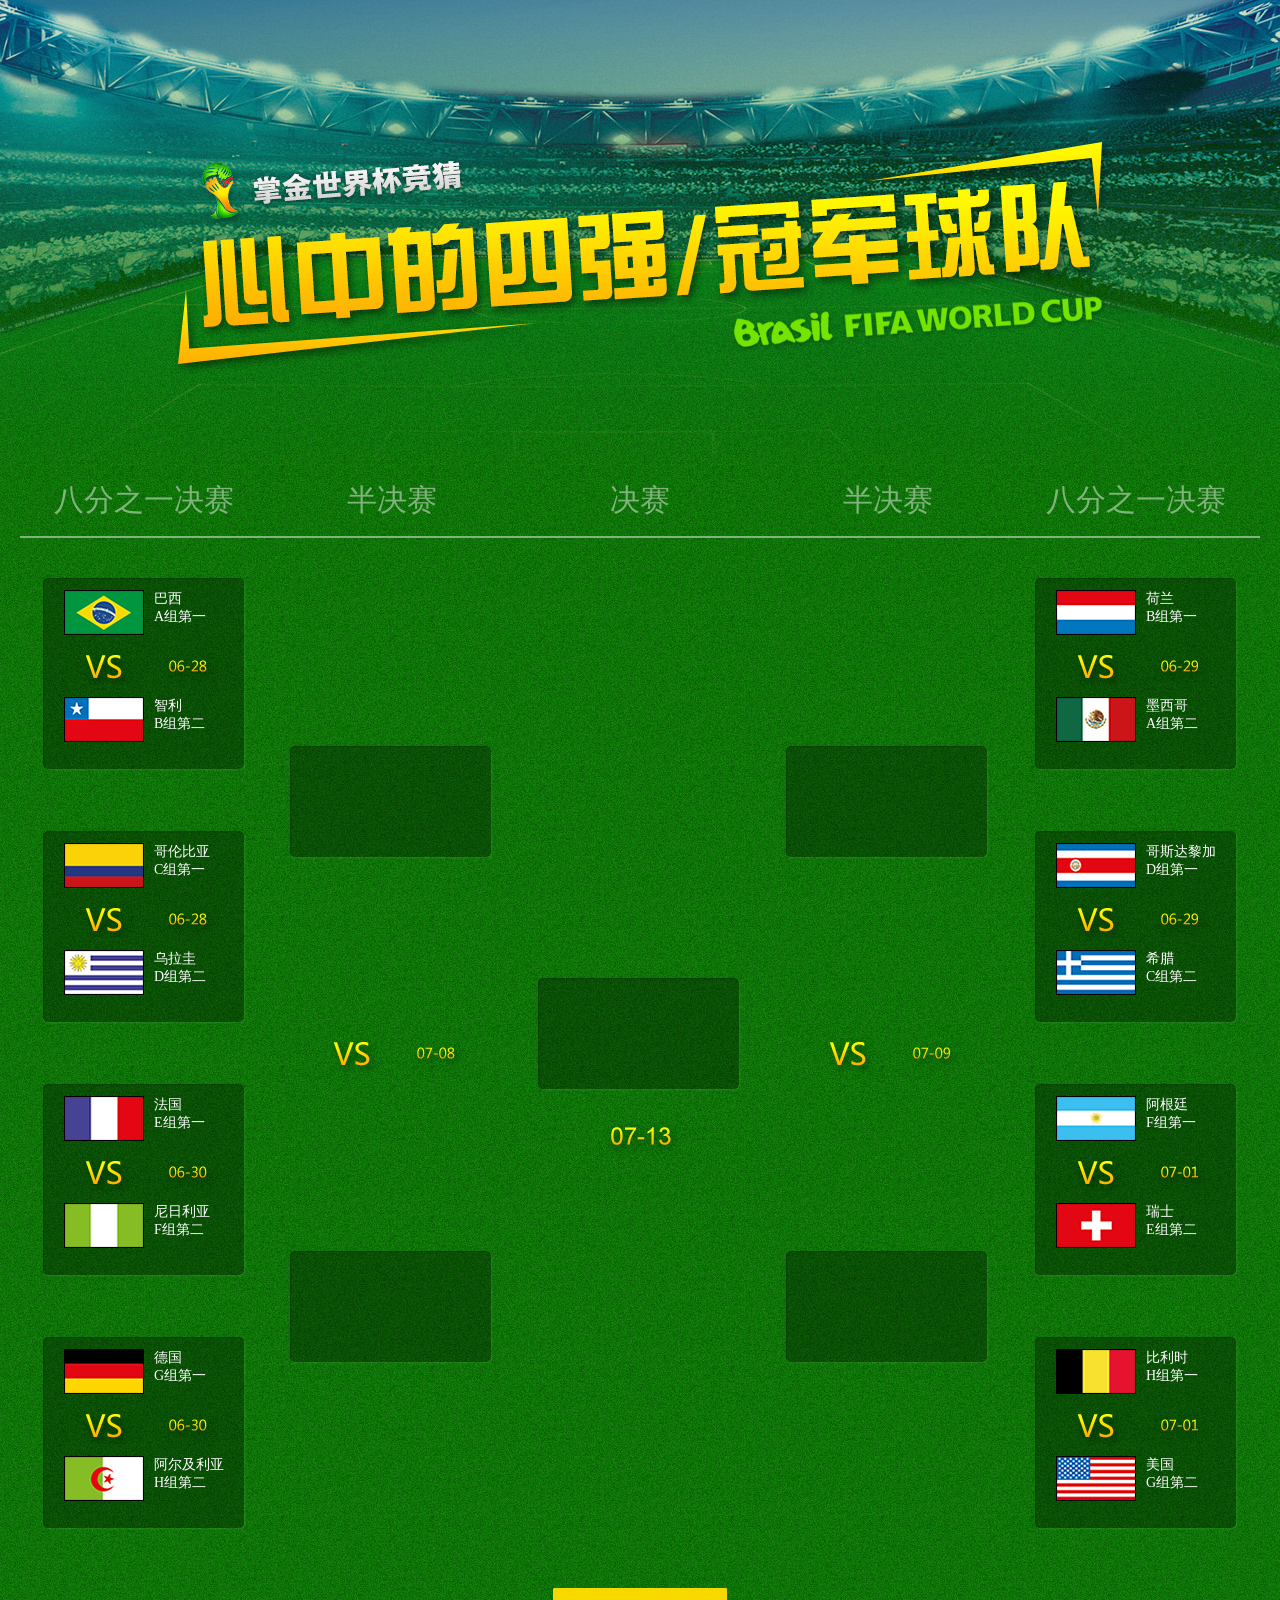
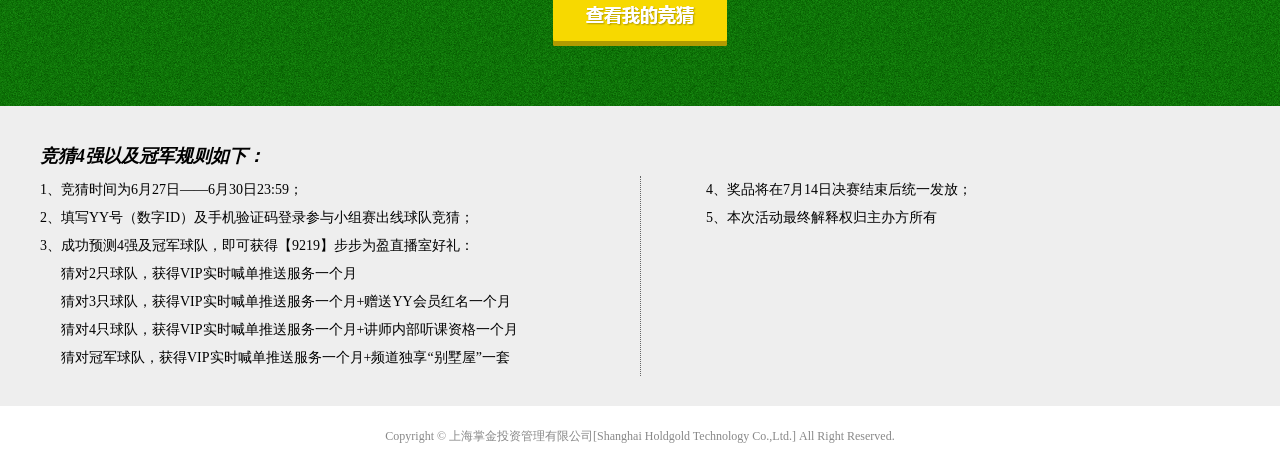
==== commit 160047f7: "add time for expirarion" ====
--- a/index.html
+++ b/index.html
@@ -326,9 +326,9 @@
  
  
   <div style="width:430px; height:58px; margin:0 auto; padding:0 0 60px 0;">
-    <div  class="TJ_jingcai">
+   
    <input name="" id="submitBtn" type="image"  value="" src="assets/image/btn1.png"/> 
-   </div>  
+
     <!-- 弹出 表单开始 -->  
    <div id="hsDiv" style="display:none;">  
        <!-- 右上角关闭按钮 -->  
